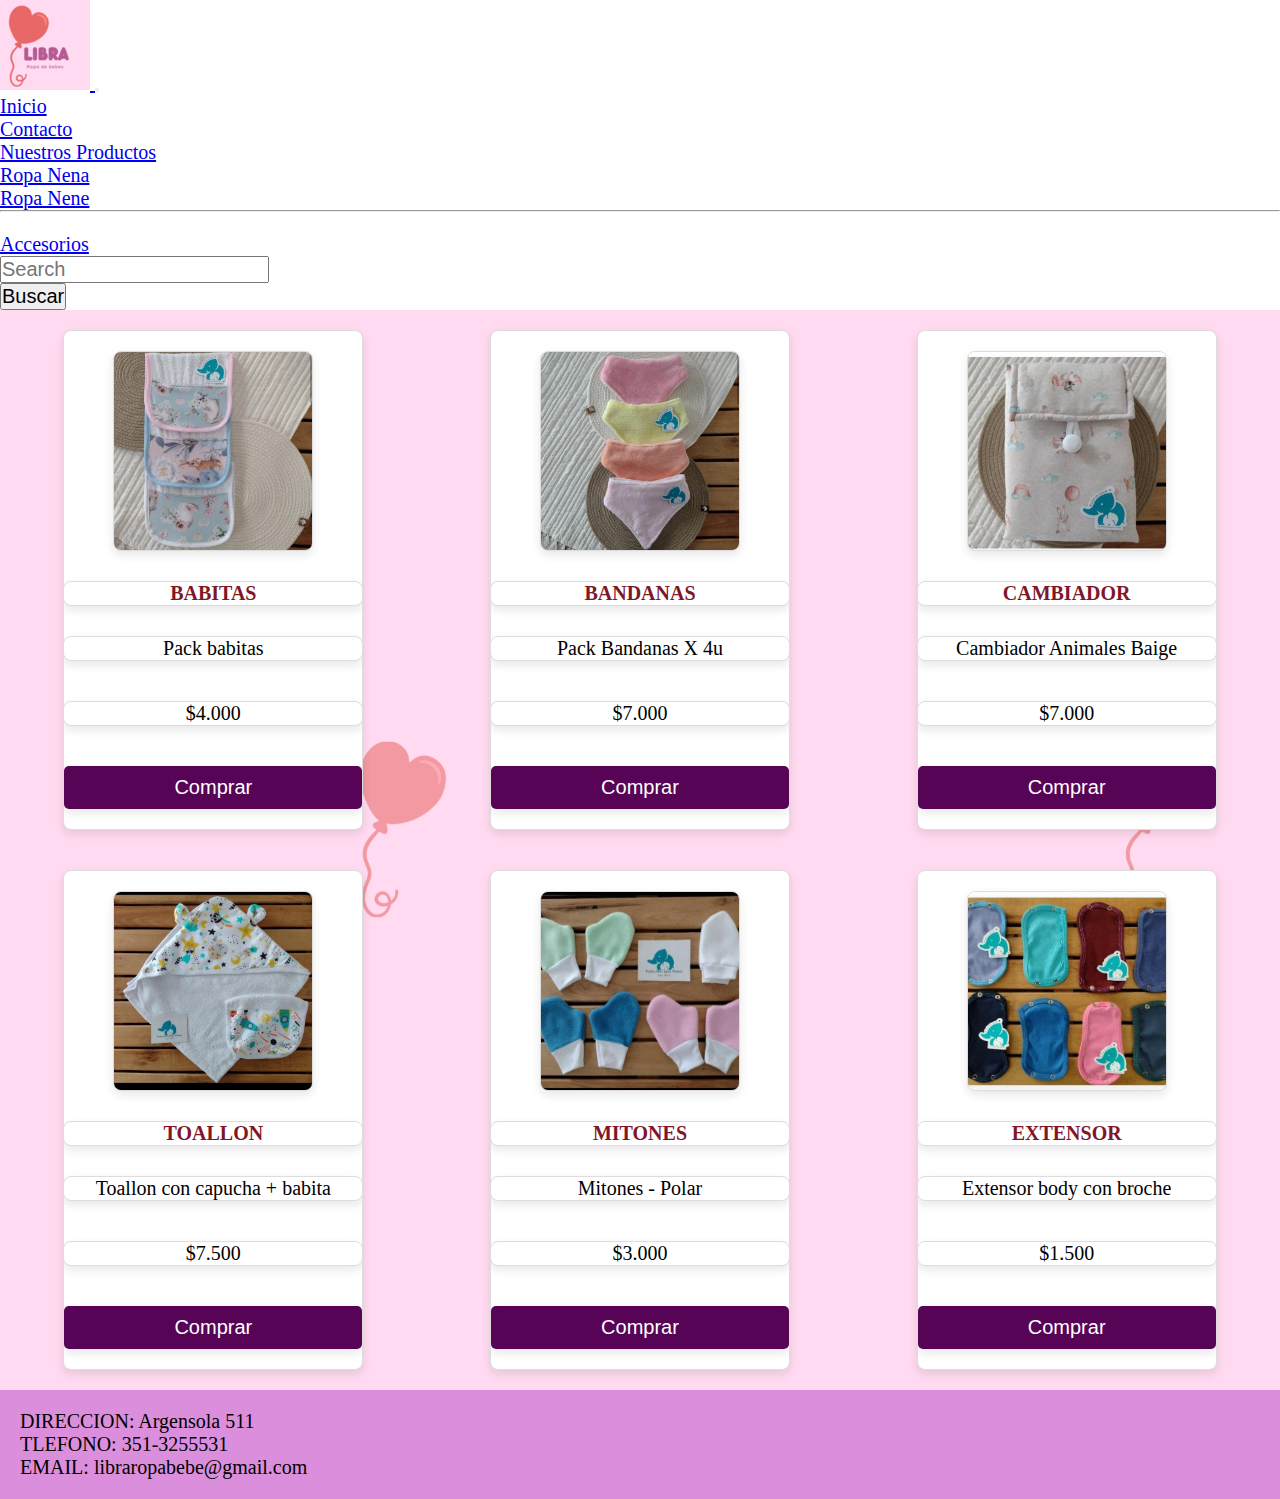
==== pages/accesorios.html @ ffd43408 "accesorios" ====
<!DOCTYPE html>
<html lang="en">

<head>
    <meta charset="UTF-8">
    <meta name="viewport" content="width=device-width, initial-scale=1.0">
    <link href="https://cdn.jsdelivr.net/npm/bootstrap@5.3.2/dist/css/bootstrap.min.css" rel="stylesheet"
        integrity="sha384-T3c6CoIi6uLrA9TneNEoa7RxnatzjcDSCmG1MXxSR1GAsXEV/Dwwykc2MPK8M2HN" crossorigin="anonymous">
    <link rel="stylesheet" href="../css/style.css">
    <title>Document</title>
</head>

<body>
    <header>
        <nav class="navbar navbar-expand-lg bg-body-tertiary border-bottom border-black">
            <div class="container-fluid">
                <a class="navbar-brand" href="../index.html">
                    <img src="../imagenes/libra (2).png">
                </a>
                <button class="navbar-toggler" type="button" data-bs-toggle="collapse"
                    data-bs-target="#navbarSupportedContent" aria-controls="navbarSupportedContent"
                    aria-expanded="false" aria-label="Toggle navigation">
                    <span class="navbar-toggler-icon"></span>
                </button>
                <div class="collapse navbar-collapse" id="navbarSupportedContent">
                    <ul class="navbar-nav me-auto mb-2 mb-lg-0">
                        <li class="nav-item">
                            <a class="nav-link" aria-current="page" href="../index.html">Inicio</a>
                        </li>
                        <li class="nav-item">
                            <a class="nav-link" href="./contacto.html">Contacto</a>
                        </li>
                        <li class="nav-item dropdown">
                            <a class="nav-link dropdown-toggle active" href="#" role="button" data-bs-toggle="dropdown"
                                aria-expanded="false">
                                Nuestros Productos
                            </a>
                            <ul class="dropdown-menu">
                                <li><a class="dropdown-item" href="./ropa nena.html">Ropa Nena</a></li>
                                <li><a class="dropdown-item" href="./ropa nene.html">Ropa Nene</a></li>
                                <li>
                                    <hr class="dropdown-divider">
                                </li>
                                <li><a class="dropdown-item" href="./Accesorios.html">Accesorios</a></li>
                            </ul>
                        </li>

                    </ul>
                    <form class="d-flex" role="search">
                        <input class="form-control me-2" type="search" placeholder="Search" aria-label="Search">
                        <button class="btn btn-outline-success" type="submit">Buscar</button>
                    </form>
                </div>
            </div>
        </nav>
    </header>
    <main class="fondo">
        <section class="container compra">
            <div class=" container tarjeta">
                <img class="tarjeta img" src="../imagenes/Babitas.jpeg" alt="babitas"><!--foto ilustrativa-->
                <h2 class="tarjeta h2">BABITAS</h2>
                <p class="tarjeta p">Pack babitas</p>
                <p class="tarjeta precio">$4.000</p>
                <button class="tarjeta button">Comprar</button>
            </div>

            <div class=" container tarjeta">
                <img class="tarjeta img" src="../imagenes/Bandanas.jpeg" alt="bandanas"><!--foto ilustrativa-->
                <h2 class="tarjeta h2">BANDANAS</h2>
                <p class="tarjeta p">Pack Bandanas X 4u</p>
                <p class="tarjeta precio">$7.000</p>
                <button class="tarjeta button">Comprar</button>
            </div>

            <div class=" container tarjeta">
                <img class="tarjeta img" src="../imagenes/Cambiador.jpeg" alt="cambiador"><!--foto ilustrativa-->
                <h2 class="tarjeta h2">CAMBIADOR</h2>
                <p class="tarjeta p">Cambiador Animales Baige</p>
                <p class="tarjeta precio">$7.000</p>
                <button class="tarjeta button">Comprar</button>
            </div>

            <div class=" container tarjeta">
                <img class="tarjeta img" src="../imagenes/Toallon.jpeg" alt="toallon"><!--foto ilustrativa-->
                <h2 class="tarjeta h2">TOALLON</h2>
                <p class="tarjeta p">Toallon con capucha + babita</p>
                <p class="tarjeta precio">$7.500</p>
                <button class="tarjeta button">Comprar</button>
            </div>

            <div class=" container tarjeta">
                <img class="tarjeta img" src="../imagenes/Mitones.jpeg" alt="mitones"><!--foto ilustrativa-->
                <h2 class="tarjeta h2">MITONES</h2>
                <p class="tarjeta p">Mitones - Polar</p>
                <p class="tarjeta precio">$3.000</p>
                <button class="tarjeta button">Comprar</button>
            </div>

            <div class=" container tarjeta">
                <img class="tarjeta img" src="../imagenes/Extensores.jpeg" alt="extensor"><!--foto ilustrativa-->
                <h2 class="tarjeta h2">EXTENSOR</h2>
                <p class="tarjeta p">Extensor body con broche</p>
                <p class="tarjeta precio">$1.500</p>
                <button class="tarjeta button">Comprar</button>
            </div>
        </section>
    </main>
    <footer class="footer">
        <li>
            <ul>DIRECCION: Argensola 511</ul>
            <ul>TLEFONO: 351-3255531</ul>
            <ul>EMAIL: libraropabebe@gmail.com</ul>
        </li>
    </footer>
    <script src="https://cdn.jsdelivr.net/npm/bootstrap@5.3.2/dist/js/bootstrap.bundle.min.js"
        integrity="sha384-C6RzsynM9kWDrMNeT87bh95OGNyZPhcTNXj1NW7RuBCsyN/o0jlpcV8Qyq46cDfL"
        crossorigin="anonymous"></script>
</body>

</html>
---- css/style.css ----
* {
  margin: 0;
  padding: 0;
  box-sizing: border-box;
  font-size: 20px;
}

.fondo {
  background-image: url(../imagenes/fondo.png);
  background-image: no-repeat;
}

.btn {
  display: flex;
  flex-direction: column;
  justify-content: center;
  align-items: center;
}

.footer {
  background-color: rgba(189, 49, 189, 0.548);
  color: black;
  border-top: 2px;
  padding: 1rem;
  font-size: 12px;
  list-style-type: none;
}

.portada {
  gap: 1rem;
  padding: 1rem;
  display: flex;
  flex-direction: column;
  justify-content: center;
  align-items: center;
}

.portada-titulo {
  color: rgb(90, 21, 90);
  text-shadow: 2px 3px 7px purple;
  font-weight: bold;
  font-size: 2rem;
}

.portada-subtitulo {
  color: red;
  text-shadow: 2px 3px 7px purple;
  font-weight: bold;
  font-size: 1rem;
}

@media (min-width: 1200px) {
  .portada-titulo {
    font-size: 4rem;
  }
}
@media (min-width: 1200px) {
  .portada-subtitulo {
    font-size: 2rem;
  }
}
.portada-imagen {
  width: 210px;
  height: 200px;
}

@media (min-width: 1200px) {
  .portada-imagen {
    width: 500px;
    height: 450px;
  }
}
.portada-imagen {
  text-align: justify;
}

.titulo {
  color: red;
  text-shadow: 2px 3px 7px purple;
  font-weight: bold;
  text-align: center;
}

.formulario {
  font-size: 1em;
  padding-left: 1rem;
  color: black;
  text-shadow: 2px 3px 8px white;
}
.formulario-lista {
  padding: 1rem;
  display: flex;
  flex-direction: column;
  align-items: center;
  gap: 1rem;
  color: black;
  text-shadow: 2px 3px 8px white;
}

@media (min-width: 1200px) {
  .formulario {
    font-size: 1.5rem;
  }
}
@media (min-width: 1200px) {
  .formulario-lista {
    display: grid;
    grid-template-columns: 1fr 1fr;
    grid-template-rows: 1fr 1fr;
  }
}
.compra {
  display: flex;
  flex-direction: column;
  justify-content: center;
}

.tarjeta {
  border: 1px solid #ddd;
  border-radius: 8px;
  overflow: hidden;
  margin: 20px;
  width: 300px;
  box-shadow: 0 4px 10px rgba(17, 17, 17, 0.1);
  background-color: #fff;
  display: flex;
  flex-direction: column;
  justify-content: center;
  align-items: center;
}
.tarjeta img {
  width: 200px;
  height: 200px;
  object-fit: cover;
  text-align: center;
}
.tarjeta h2 {
  text-align: center;
  margin: 10px 0;
  color: rgb(129, 22, 40);
}
.tarjeta p {
  padding: 0 15px;
  text-align: justify;
}
.tarjeta precio {
  text-align: center;
  font-size: 1.5rem;
  color: rgb(179, 9, 9);
  margin: 10px 0;
}
.tarjeta button {
  display: block;
  width: 100%;
  padding: 10px;
  background-color: rgb(87, 4, 87);
  color: #fff;
  border: none;
  border-radius: 5px;
  cursor: pointer;
  font-size: 1em;
}

.button:hover {
  transform: scale(1.08);
  transition-duration: 1s;
  transition-property: all;
  transition-timing-function: ease;
}

@media (min-width: 1000px) {
  .compra {
    display: grid;
    justify-items: center;
    align-items: center;
    grid-template-columns: 1fr 1fr 1fr;
    grid-template-rows: 1fr 1fr;
  }
}
.compra {
  display: flex;
  flex-direction: column;
  justify-content: center;
}

.tarjeta {
  border: 1px solid #ddd;
  border-radius: 8px;
  overflow: hidden;
  margin: 20px;
  width: 300px;
  box-shadow: 0 4px 10px rgba(17, 17, 17, 0.1);
  background-color: #fff;
  display: flex;
  flex-direction: column;
  justify-content: center;
  align-items: center;
}
.tarjeta img {
  width: 200px;
  height: 200px;
  object-fit: cover;
  text-align: center;
}
.tarjeta h2 {
  text-align: center;
  margin: 10px 0;
  color: rgb(129, 22, 40);
}
.tarjeta p {
  padding: 0 15px;
  text-align: justify;
}
.tarjeta precio {
  text-align: center;
  font-size: 1.5rem;
  color: rgb(179, 9, 9);
  margin: 10px 0;
}
.tarjeta button {
  display: block;
  width: 100%;
  padding: 10px;
  background-color: rgb(87, 4, 87);
  color: #fff;
  border: none;
  border-radius: 5px;
  cursor: pointer;
  font-size: 1em;
}

.button:hover {
  transform: scale(1.08);
  transition-duration: 1s;
  transition-property: all;
  transition-timing-function: ease;
}

@media (min-width: 1000px) {
  .compra {
    display: grid;
    justify-items: center;
    align-items: center;
    grid-template-columns: 1fr 1fr 1fr;
    grid-template-rows: 1fr 1fr;
  }
}
.compra {
  display: flex;
  flex-direction: column;
  justify-content: center;
}

.tarjeta {
  border: 1px solid #ddd;
  border-radius: 8px;
  overflow: hidden;
  margin: 20px;
  width: 300px;
  box-shadow: 0 4px 10px rgba(17, 17, 17, 0.1);
  background-color: #fff;
  display: flex;
  flex-direction: column;
  justify-content: center;
  align-items: center;
}
.tarjeta img {
  width: 200px;
  height: 200px;
  object-fit: cover;
  text-align: center;
}
.tarjeta h2 {
  text-align: center;
  margin: 10px 0;
  color: rgb(129, 22, 40);
}
.tarjeta p {
  padding: 0 15px;
  text-align: justify;
}
.tarjeta precio {
  text-align: center;
  font-size: 1.5rem;
  color: rgb(179, 9, 9);
  margin: 10px 0;
}
.tarjeta button {
  display: block;
  width: 100%;
  padding: 10px;
  background-color: rgb(87, 4, 87);
  color: #fff;
  border: none;
  border-radius: 5px;
  cursor: pointer;
  font-size: 1em;
}

.button:hover {
  transform: scale(1.08);
  transition-duration: 1s;
  transition-property: all;
  transition-timing-function: ease;
}

@media (min-width: 1000px) {
  .compra {
    display: grid;
    justify-items: center;
    align-items: center;
    grid-template-columns: 1fr 1fr 1fr;
    grid-template-rows: 1fr 1fr;
  }
}

/*# sourceMappingURL=style.css.map */
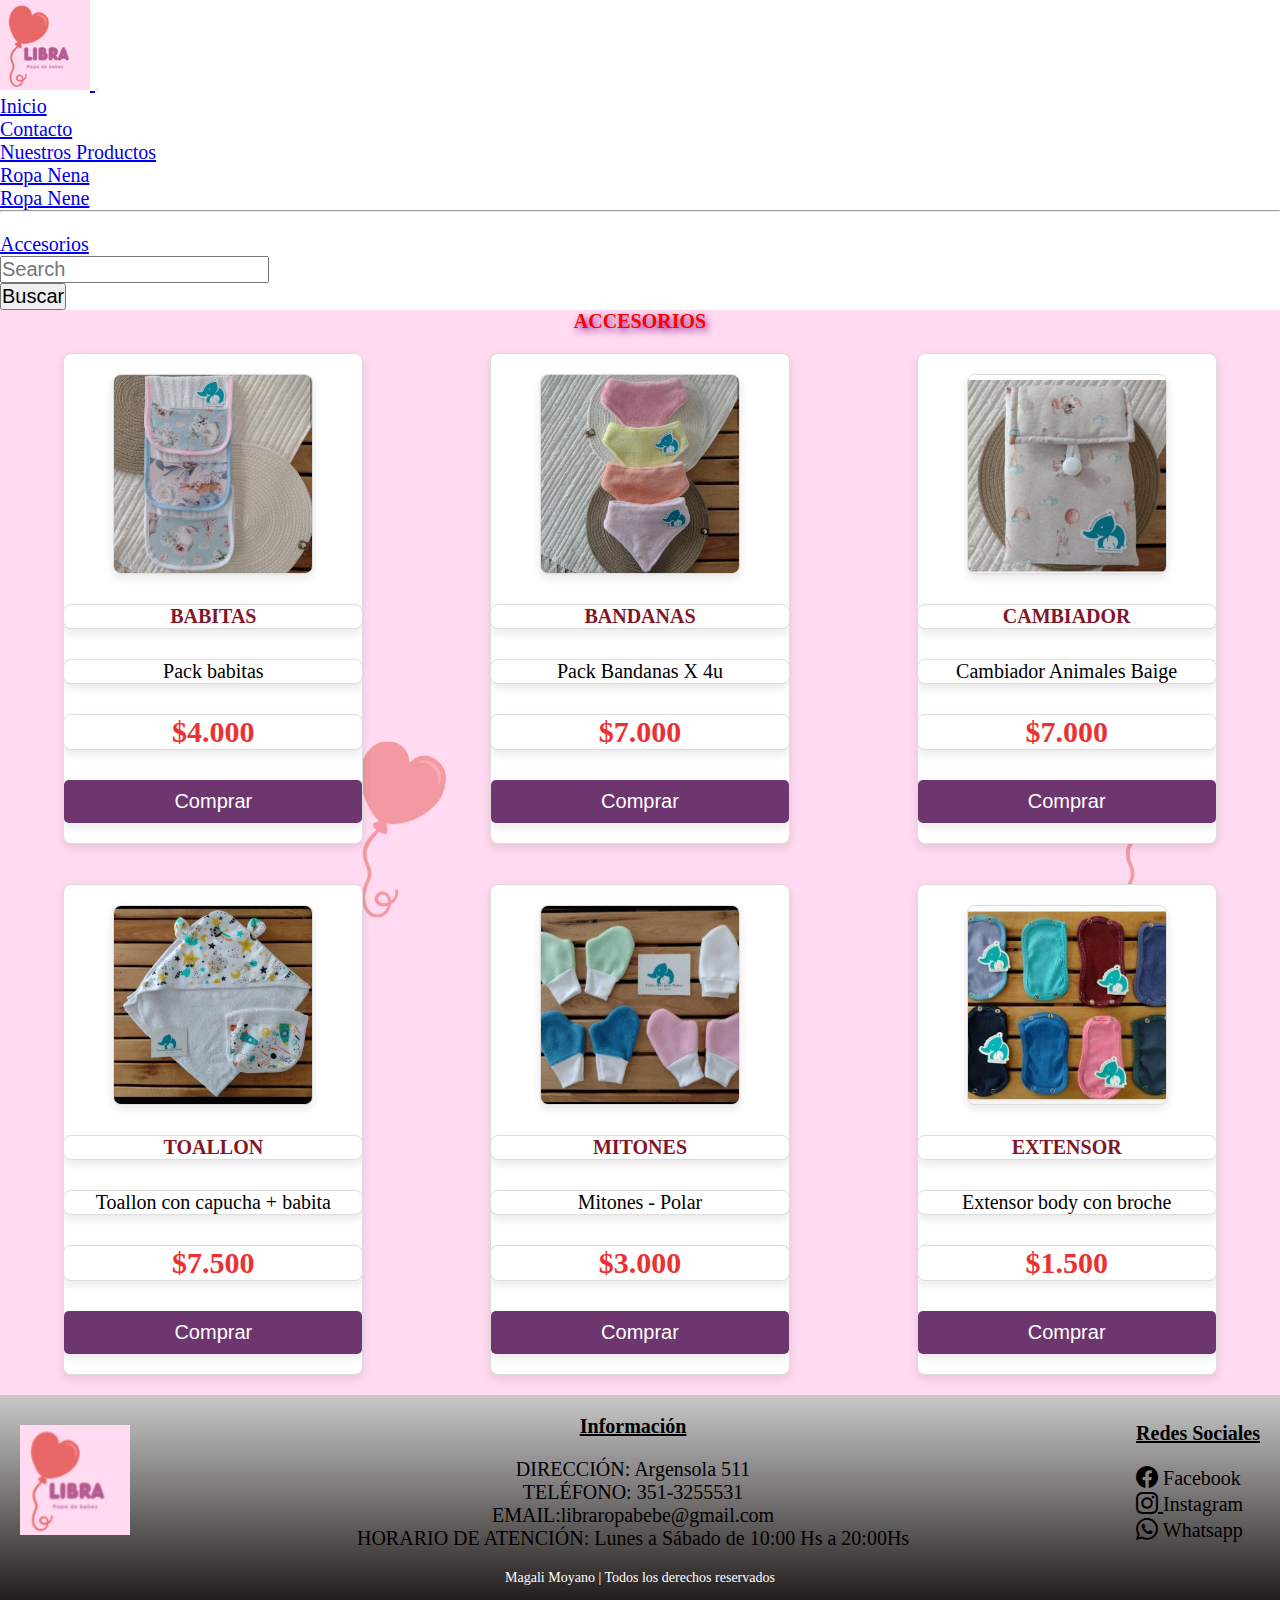
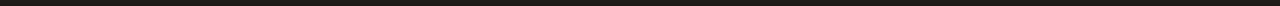
==== commit 4b34b7bc: "midificacion" ====
--- a/pages/accesorios.html
+++ b/pages/accesorios.html
@@ -6,7 +6,8 @@
     <meta name="viewport" content="width=device-width, initial-scale=1.0">
     <link href="https://cdn.jsdelivr.net/npm/bootstrap@5.3.2/dist/css/bootstrap.min.css" rel="stylesheet"
         integrity="sha384-T3c6CoIi6uLrA9TneNEoa7RxnatzjcDSCmG1MXxSR1GAsXEV/Dwwykc2MPK8M2HN" crossorigin="anonymous">
-    <link rel="stylesheet" href="../css/style.css">
+        <link rel="stylesheet" href="https://cdn.jsdelivr.net/npm/bootstrap-icons@1.11.3/font/bootstrap-icons.min.css">
+        <link rel="stylesheet" href="../css/style.css">
     <title>Document</title>
 </head>
 
@@ -55,6 +56,9 @@
         </nav>
     </header>
     <main class="fondo">
+        <h1 class="titulo">
+           ACCESORIOS
+        </h1>
         <section class="container compra">
             <div class=" container tarjeta">
                 <img class="tarjeta img" src="../imagenes/Babitas.jpeg" alt="babitas"><!--foto ilustrativa-->
@@ -105,13 +109,33 @@
             </div>
         </section>
     </main>
-    <footer class="footer">
-        <li>
-            <ul>DIRECCION: Argensola 511</ul>
-            <ul>TLEFONO: 351-3255531</ul>
-            <ul>EMAIL: libraropabebe@gmail.com</ul>
-        </li>
-    </footer>
+ <footer class="footer">
+        <div class="container footer-wrapper">
+            <div> <img class="logo" src="../imagenes/libra (2).png" alt="logo">
+            </div>
+            <div class="footer-info">
+                <h4>Información</h4>
+                <p> DIRECCIÓN: Argensola 511</p>
+                <p> TELÉFONO: 351-3255531</p>
+                <p> EMAIL:libraropabebe@gmail.com</p>
+                <p>HORARIO DE ATENCIÓN: Lunes a Sábado de 10:00 Hs a 20:00Hs</p>
+            </div>
+            <div class="footer-redes">
+                <h4>Redes Sociales</h4>
+                <ul class="redes2">
+                    <li> <a href= "https://www.facebook.com/"
+                            target="_blank"> <i class="bi bi-facebook"></i></a> Facebook</li>
+                    <li> <a href="https://www.instagram.com/" target="_blank"> <i
+                                class="bi bi-instagram"></i> </a>
+                        Instagram</li>
+                    <li> <a href="https://www.whatsapp.com/" target="_blank"> <i class="bi bi-whatsapp"></i></a> Whatsapp
+                    </li>
+                </ul>
+            </div>
+        </div>
+        <p class="footer-copy">
+            Magali Moyano | Todos los derechos reservados
+        </p>
     <script src="https://cdn.jsdelivr.net/npm/bootstrap@5.3.2/dist/js/bootstrap.bundle.min.js"
         integrity="sha384-C6RzsynM9kWDrMNeT87bh95OGNyZPhcTNXj1NW7RuBCsyN/o0jlpcV8Qyq46cDfL"
         crossorigin="anonymous"></script>
--- a/css/style.css
+++ b/css/style.css
@@ -1,3 +1,4 @@
+@charset "UTF-8";
 * {
   margin: 0;
   padding: 0;
@@ -18,14 +19,82 @@
 }
 
 .footer {
-  background-color: rgba(189, 49, 189, 0.548);
+  background-image: linear-gradient(rgb(201, 201, 201), rgb(29, 24, 24));
   color: black;
   border-top: 2px;
   padding: 1rem;
-  font-size: 12px;
+  font-size: 5px;
+}
+.footer-lista {
+  display: flex;
+  flex-direction: column;
+  justify-content: center;
+  align-items: center;
+  gap: 0.1rem;
+  color: black;
+}
+.footer-info {
+  display: flex;
+  flex-direction: column;
+  align-items: center;
+  font-size: 2rem;
+  text-align: justify;
+}
+.footer-redes {
+  display: flex;
+  flex-direction: column;
+  justify-content: center;
+}
+.footer-copy {
+  text-align: center;
+  margin-top: 1rem;
+  border-top: 2px;
+  font-size: 0.7rem;
+  color: white;
+}
+
+.footer-redes ul li a i {
+  font-size: 1.1rem;
+}
+
+.footer-redes ul li a {
+  color: black;
+}
+
+.footer-wrapper {
+  display: flex;
+  flex-direction: column;
+  align-items: center;
+  gap: 1.3rem;
+  border-top: 2px;
+}
+
+footer-wrapper h4,
+footer-wrapper p {
+  text-align: center;
+}
+
+.footer-wrapper h4 {
+  font-size: 1.1 rem;
+  text-decoration: underline;
+  margin-bottom: 1rem;
+  color: black;
+}
+
+.logo {
+  width: 110px;
+}
+
+.redes2 {
   list-style-type: none;
 }
 
+@media (min-width: 1000px) {
+  .footer-wrapper {
+    flex-direction: row;
+    justify-content: space-between;
+  }
+}
 .portada {
   gap: 1rem;
   padding: 1rem;
@@ -106,6 +175,83 @@
   .formulario-lista {
     display: grid;
     grid-template-columns: 1fr 1fr;
+    grid-template-rows: 1fr 1fr;
+  }
+}
+.compra {
+  display: flex;
+  flex-direction: column;
+  justify-content: center;
+}
+
+.tarjeta {
+  border: 1px solid #ddd;
+  border-radius: 8px;
+  overflow: hidden;
+  margin: 20px;
+  width: 300px;
+  box-shadow: 0 4px 10px rgba(17, 17, 17, 0.1);
+  background-color: #fff;
+  display: flex;
+  flex-direction: column;
+  justify-content: center;
+  align-items: center;
+}
+.tarjeta img {
+  width: 200px;
+  height: 200px;
+  object-fit: cover;
+  text-align: center;
+}
+.tarjeta h2 {
+  text-align: center;
+  margin: 10px 0;
+  color: rgb(129, 22, 40);
+  font-weight: bold; /* Se corrigió la coma aquí */
+}
+.tarjeta p {
+  padding: 0 15px;
+  text-align: justify;
+}
+.tarjeta .precio {
+  text-align: center;
+  font-size: 1.5rem;
+  color: rgb(235, 50, 50);
+  margin: 10px 0;
+  font-weight: bold;
+}
+.tarjeta .button {
+  display: block;
+  width: 100%;
+  padding: 10px;
+  background-color: rgb(110, 54, 110);
+  color: #fff;
+  border: none;
+  border-radius: 5px;
+  cursor: pointer;
+  font-size: 1em;
+}
+
+.img:hover {
+  transform: scale(1.12);
+  transition-property: all;
+  transition-duration: 1s;
+}
+
+.button:hover {
+  transform: scale(1.05);
+  transition-duration: 1s;
+  transition-property: all;
+  transition-timing-function: ease;
+  background-color: rgb(83, 7, 83);
+}
+
+@media (min-width: 1000px) {
+  .compra {
+    display: grid;
+    justify-items: center;
+    align-items: center;
+    grid-template-columns: 1fr 1fr 1fr;
     grid-template-rows: 1fr 1fr;
   }
 }
@@ -245,73 +391,5 @@
     grid-template-rows: 1fr 1fr;
   }
 }
-.compra {
-  display: flex;
-  flex-direction: column;
-  justify-content: center;
-}
-
-.tarjeta {
-  border: 1px solid #ddd;
-  border-radius: 8px;
-  overflow: hidden;
-  margin: 20px;
-  width: 300px;
-  box-shadow: 0 4px 10px rgba(17, 17, 17, 0.1);
-  background-color: #fff;
-  display: flex;
-  flex-direction: column;
-  justify-content: center;
-  align-items: center;
-}
-.tarjeta img {
-  width: 200px;
-  height: 200px;
-  object-fit: cover;
-  text-align: center;
-}
-.tarjeta h2 {
-  text-align: center;
-  margin: 10px 0;
-  color: rgb(129, 22, 40);
-}
-.tarjeta p {
-  padding: 0 15px;
-  text-align: justify;
-}
-.tarjeta precio {
-  text-align: center;
-  font-size: 1.5rem;
-  color: rgb(179, 9, 9);
-  margin: 10px 0;
-}
-.tarjeta button {
-  display: block;
-  width: 100%;
-  padding: 10px;
-  background-color: rgb(87, 4, 87);
-  color: #fff;
-  border: none;
-  border-radius: 5px;
-  cursor: pointer;
-  font-size: 1em;
-}
-
-.button:hover {
-  transform: scale(1.08);
-  transition-duration: 1s;
-  transition-property: all;
-  transition-timing-function: ease;
-}
-
-@media (min-width: 1000px) {
-  .compra {
-    display: grid;
-    justify-items: center;
-    align-items: center;
-    grid-template-columns: 1fr 1fr 1fr;
-    grid-template-rows: 1fr 1fr;
-  }
-}
 
 /*# sourceMappingURL=style.css.map */
